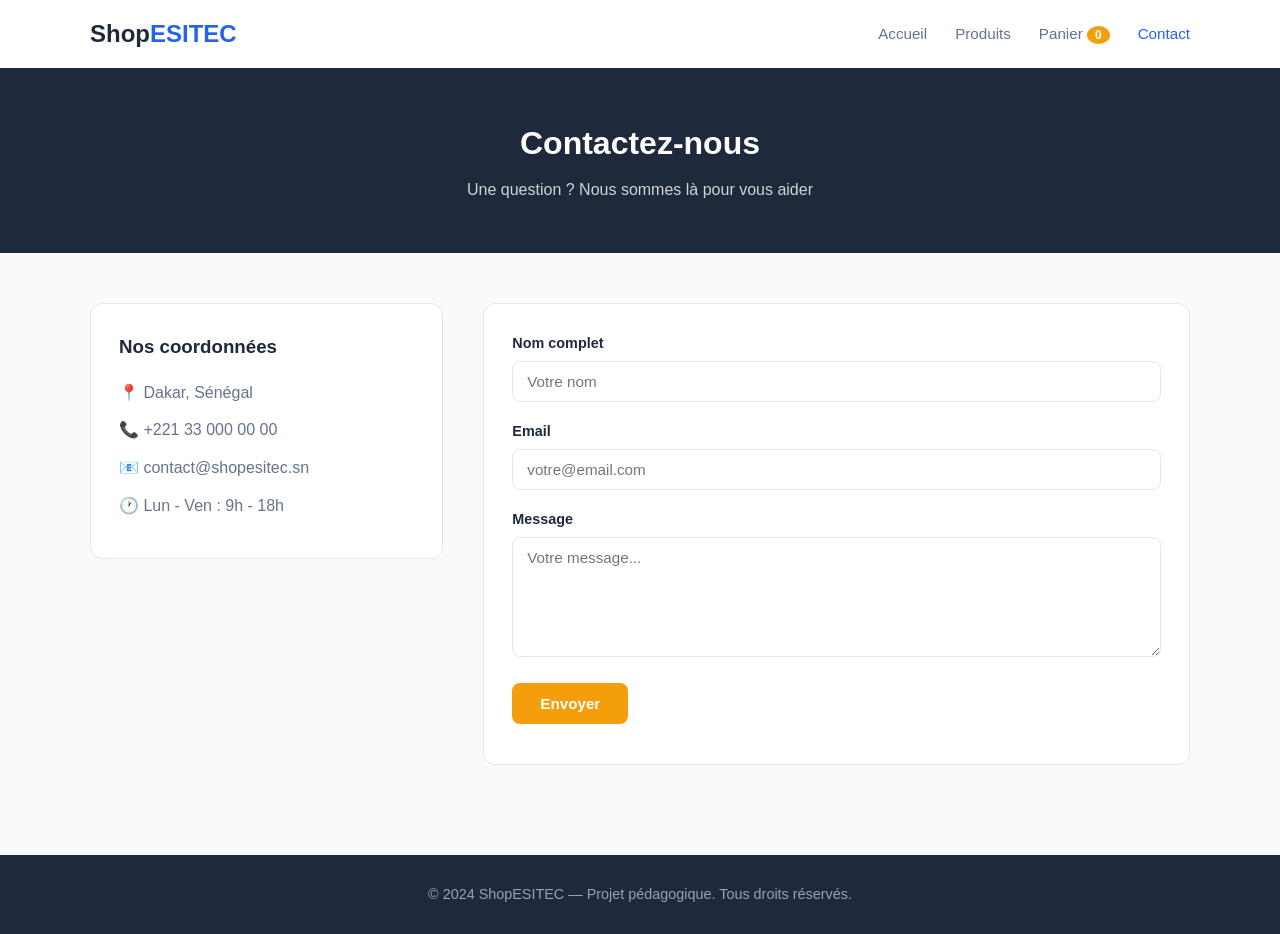
==== contact.html @ 6bfad1c2 "premier commit" ====
<!DOCTYPE html>
<html lang="fr">
<head>
  <meta charset="UTF-8" />
  <meta name="viewport" content="width=device-width, initial-scale=1.0" />
  <title>ShopESITEC — Contact</title>
  <link rel="stylesheet" href="css/style.css" />
  <link rel="stylesheet" href="css/responsive.css" />
</head>
<body>

  <header class="site-header">
    <div class="container header-content">
      <a href="index.html" class="logo">Shop<span>ESITEC</span></a>
      <nav class="main-nav">
        <ul>
          <li><a href="index.html">Accueil</a></li>
          <li><a href="products.html">Produits</a></li>
          <li><a href="cart.html">Panier <span id="cart-count" class="cart-badge">0</span></a></li>
          <li><a href="contact.html" class="active">Contact</a></li>
        </ul>
      </nav>
    </div>
  </header>

  <section class="page-banner">
    <div class="container">
      <h1>Contactez-nous</h1>
      <p>Une question ? Nous sommes là pour vous aider</p>
    </div>
  </section>

  <section class="container contact-section">
    <div class="contact-info">
      <h3>Nos coordonnées</h3>
      <p>📍 Dakar, Sénégal</p>
      <p>📞 +221 33 000 00 00</p>
      <p>📧 contact@shopesitec.sn</p>
      <p>🕐 Lun - Ven : 9h - 18h</p>
    </div>
    <form class="contact-form" id="contact-form">
      <div class="form-group">
        <label for="name">Nom complet</label>
        <input type="text" id="name" name="name" placeholder="Votre nom" />
      </div>
      <div class="form-group">
        <label for="email">Email</label>
        <input type="email" id="email" name="email" placeholder="votre@email.com" />
      </div>
      <div class="form-group">
        <label for="message">Message</label>
        <textarea id="message" name="message" placeholder="Votre message..."></textarea>
      </div>
      <button type="submit" class="btn btn-primary">Envoyer</button>
      <p id="form-feedback" class="form-feedback"></p>
    </form>
  </section>

  <footer class="site-footer">
    <div class="container">
      <p>&copy; 2024 ShopESITEC — Projet pédagogique. Tous droits réservés.</p>
    </div>
  </footer>

  <script src="js/products.js"></script>
  <script src="js/cart.js"></script>
  <script src="js/main.js"></script>
</body>
</html>
---- css/style.css ----
/* =================================================
   ShopESITEC — Feuille de style principale
   ================================================= */

:root {
  --primary: #2563eb;
  --primary-dark: #1d4ed8;
  --secondary: #f59e0b;
  --dark: #1e293b;
  --gray: #64748b;
  --light-gray: #f1f5f9;
  --white: #ffffff;
  --success: #16a34a;
  --border: #e2e8f0;
}

* {
  margin: 0;
  padding: 0;
  box-sizing: border-box;
}

body {
  font-family: 'Segoe UI', Tahoma, sans-serif;
  color: var(--dark);
  background-color: #fafafa;
  line-height: 1.6;
}

.container {
  max-width: 1140px;
  margin: 0 auto;
  padding: 0 20px;
}

/* ---- Header ---- */
.site-header {
  background-color: var(--white);
  box-shadow: 0 1px 4px rgba(0, 0, 0, 0.08);
  position: sticky;
  top: 0;
  z-index: 100;
}

.header-content {
  display: flex;
  justify-content: space-between;
  align-items: center;
  height: 68px;
}

.logo {
  font-size: 1.5rem;
  font-weight: 700;
  color: var(--dark);
  text-decoration: none;
}

.logo span {
  color: var(--primary);
}

.main-nav ul {
  display: flex;
  list-style: none;
  gap: 28px;
}

.main-nav a {
  color: var(--gray);
  text-decoration: none;
  font-size: 0.95rem;
  font-weight: 500;
  transition: color 0.2s;
}

.main-nav a:hover,
.main-nav a.active {
  color: var(--primary);
}

.cart-badge {
  background-color: var(--secondary);
  color: var(--white);
  border-radius: 50%;
  padding: 2px 8px;
  font-size: 0.75rem;
  font-weight: 700;
}

/* ---- Hero ---- */
.hero {
  background: linear-gradient(135deg, var(--primary) 0%, var(--primary-dark) 100%);
  color: var(--white);
  text-align: center;
  padding: 90px 0;
}

.hero h1 {
  font-size: 2.6rem;
  margin-bottom: 14px;
}

.hero p {
  font-size: 1.15rem;
  margin-bottom: 30px;
  opacity: 0.95;
}

/* ---- Buttons ---- */
.btn {
  display: inline-block;
  padding: 12px 28px;
  border-radius: 8px;
  text-decoration: none;
  font-weight: 600;
  font-size: 0.95rem;
  cursor: pointer;
  border: none;
  transition: all 0.2s;
}

.btn-primary {
  background-color: var(--secondary);
  color: var(--white);
}

.btn-primary:hover {
  background-color: #d97706;
}

.btn-small {
  padding: 8px 16px;
  font-size: 0.85rem;
}

/* ---- Features ---- */
.features {
  display: flex;
  gap: 24px;
  padding: 60px 20px;
  flex-wrap: wrap;
}

.feature-card {
  flex: 1;
  min-width: 240px;
  background: var(--white);
  border: 1px solid var(--border);
  border-radius: 12px;
  padding: 32px 24px;
  text-align: center;
}

.feature-icon {
  font-size: 2.4rem;
  margin-bottom: 14px;
}

.feature-card h3 {
  color: var(--dark);
  margin-bottom: 8px;
  font-size: 1.1rem;
}

.feature-card p {
  color: var(--gray);
  font-size: 0.9rem;
}

/* ---- Section title ---- */
.section-title {
  text-align: center;
  font-size: 1.8rem;
  color: var(--dark);
  margin-bottom: 36px;
  position: relative;
}

.section-title::after {
  content: '';
  display: block;
  width: 60px;
  height: 3px;
  background-color: var(--secondary);
  margin: 12px auto 0;
}

/* ---- Page banner ---- */
.page-banner {
  background-color: var(--dark);
  color: var(--white);
  text-align: center;
  padding: 50px 0;
}

.page-banner h1 {
  font-size: 2rem;
  margin-bottom: 8px;
}

.page-banner p {
  opacity: 0.8;
}

/* ---- Product grid ---- */
.featured,
.catalog {
  padding: 60px 20px;
}

.product-grid {
  display: grid;
  grid-template-columns: repeat(4, 1fr);
  gap: 24px;
}

.product-card {
  background: var(--white);
  border: 1px solid var(--border);
  border-radius: 12px;
  overflow: hidden;
  transition: transform 0.2s, box-shadow 0.2s;
}

.product-card:hover {
  transform: translateY(-4px);
  box-shadow: 0 8px 20px rgba(0, 0, 0, 0.1);
}

.product-image {
  height: 160px;
  background-color: var(--light-gray);
  display: flex;
  align-items: center;
  justify-content: center;
  font-size: 3.5rem;
}

.product-info {
  padding: 18px;
}

.product-category {
  font-size: 0.75rem;
  color: var(--primary);
  text-transform: uppercase;
  font-weight: 600;
  letter-spacing: 0.5px;
}

.product-name {
  font-size: 1.05rem;
  color: var(--dark);
  margin: 6px 0 10px;
}

.product-price {
  font-size: 1.2rem;
  font-weight: 700;
  color: var(--dark);
  margin-bottom: 14px;
}

/* ---- Catalog toolbar ---- */
.catalog-toolbar {
  display: flex;
  align-items: center;
  gap: 12px;
  margin-bottom: 30px;
}

.catalog-toolbar select {
  padding: 8px 14px;
  border: 1px solid var(--border);
  border-radius: 8px;
  font-size: 0.9rem;
  cursor: pointer;
}

/* ---- Cart ---- */
.cart-section {
  padding: 50px 20px;
  display: grid;
  grid-template-columns: 2fr 1fr;
  gap: 30px;
}

.cart-items {
  display: flex;
  flex-direction: column;
  gap: 16px;
}

.cart-item {
  display: flex;
  align-items: center;
  gap: 16px;
  background: var(--white);
  border: 1px solid var(--border);
  border-radius: 10px;
  padding: 16px;
}

.cart-item-icon {
  font-size: 2.2rem;
  width: 60px;
  text-align: center;
}

.cart-item-details {
  flex: 1;
}

.cart-item-details h4 {
  color: var(--dark);
  margin-bottom: 4px;
}

.cart-item-details p {
  color: var(--gray);
  font-size: 0.9rem;
}

.cart-item-actions {
  display: flex;
  align-items: center;
  gap: 10px;
}

.qty-btn {
  width: 28px;
  height: 28px;
  border: 1px solid var(--border);
  background: var(--light-gray);
  border-radius: 6px;
  cursor: pointer;
  font-weight: 700;
  color: var(--dark);
}

.remove-btn {
  background: none;
  border: none;
  color: #dc2626;
  cursor: pointer;
  font-size: 0.85rem;
  text-decoration: underline;
}

.cart-summary {
  background: var(--white);
  border: 1px solid var(--border);
  border-radius: 12px;
  padding: 24px;
  height: fit-content;
}

.cart-summary h3 {
  margin-bottom: 18px;
  color: var(--dark);
}

.summary-line {
  display: flex;
  justify-content: space-between;
  padding: 10px 0;
  color: var(--gray);
}

.summary-line.total {
  border-top: 2px solid var(--border);
  margin-top: 8px;
  padding-top: 16px;
  font-size: 1.15rem;
  font-weight: 700;
  color: var(--dark);
}

.cart-summary .btn {
  width: 100%;
  margin-top: 18px;
  text-align: center;
}

.empty-cart {
  text-align: center;
  padding: 60px 20px;
  color: var(--gray);
}

/* ---- Contact ---- */
.contact-section {
  padding: 50px 20px;
  display: grid;
  grid-template-columns: 1fr 2fr;
  gap: 40px;
}

.contact-info {
  background: var(--white);
  border: 1px solid var(--border);
  border-radius: 12px;
  padding: 28px;
  height: fit-content;
}

.contact-info h3 {
  color: var(--dark);
  margin-bottom: 18px;
}

.contact-info p {
  color: var(--gray);
  margin-bottom: 12px;
}

.contact-form {
  background: var(--white);
  border: 1px solid var(--border);
  border-radius: 12px;
  padding: 28px;
}

.form-group {
  margin-bottom: 18px;
}

.form-group label {
  display: block;
  font-weight: 600;
  margin-bottom: 6px;
  color: var(--dark);
  font-size: 0.9rem;
}

.form-group input,
.form-group textarea {
  width: 100%;
  padding: 11px 14px;
  border: 1px solid var(--border);
  border-radius: 8px;
  font-size: 0.95rem;
  font-family: inherit;
}

.form-group textarea {
  height: 120px;
  resize: vertical;
}

.form-feedback {
  margin-top: 12px;
  color: var(--success);
  font-weight: 600;
}

/* ---- Footer ---- */
.site-footer {
  background-color: var(--dark);
  color: #94a3b8;
  text-align: center;
  padding: 28px 0;
  margin-top: 40px;
  font-size: 0.9rem;
}
---- css/responsive.css ----
/* =================================================
   ShopESITEC — Styles responsive (mobile/tablette)
   ================================================= */

/* Tablette */
@media (max-width: 992px) {
  .product-grid {
    grid-template-columns: repeat(3, 1fr);
  }

  .cart-section {
    grid-template-columns: 1fr;
  }

  .contact-section {
    grid-template-columns: 1fr;
  }
}

/* Petite tablette */
@media (max-width: 768px) {
  .product-grid {
    grid-template-columns: repeat(2, 1fr);
  }

  .hero h1 {
    font-size: 2rem;
  }

  .features {
    flex-direction: column;
  }

  .header-content {
    flex-direction: column;
    height: auto;
    padding: 12px 0;
    gap: 10px;
  }

  .main-nav ul {
    gap: 18px;
  }
}

/* Mobile */
@media (max-width: 480px) {
  .product-grid {
    grid-template-columns: 1fr;
  }

  .hero {
    padding: 60px 0;
  }

  .hero h1 {
    font-size: 1.7rem;
  }

  .main-nav ul {
    gap: 12px;
    font-size: 0.85rem;
  }

  .section-title {
    font-size: 1.5rem;
  }
}
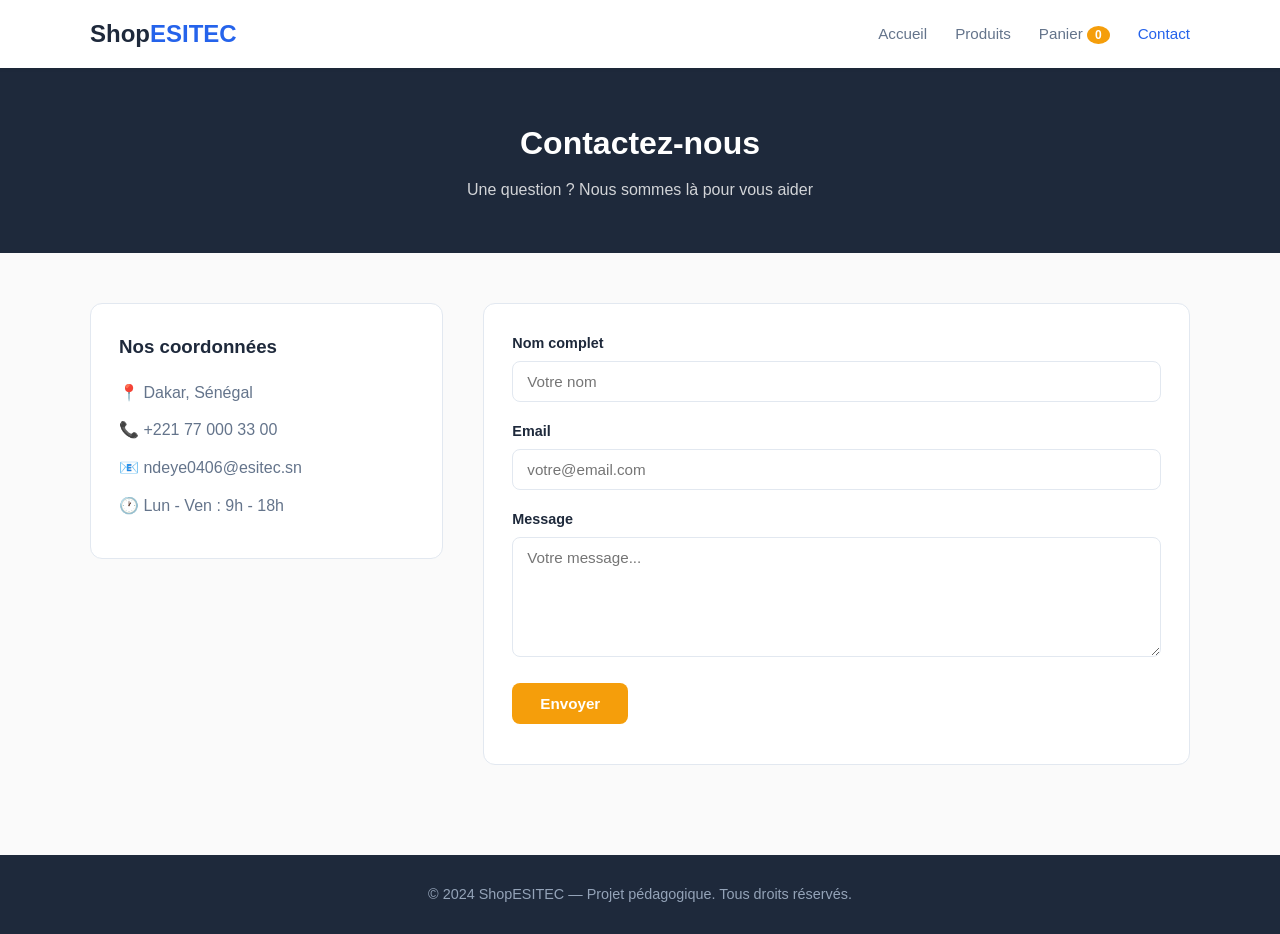
==== commit 622398da: "modification du numero de telephone et du mail sur contact.html" ====
--- a/contact.html
+++ b/contact.html
@@ -34,8 +34,8 @@
     <div class="contact-info">
       <h3>Nos coordonnées</h3>
       <p>📍 Dakar, Sénégal</p>
-      <p>📞 +221 33 000 00 00</p>
-      <p>📧 contact@shopesitec.sn</p>
+      <p>📞 +221 77 000 33 00</p>
+      <p>📧 ndeye0406@esitec.sn</p>
       <p>🕐 Lun - Ven : 9h - 18h</p>
     </div>
     <form class="contact-form" id="contact-form">
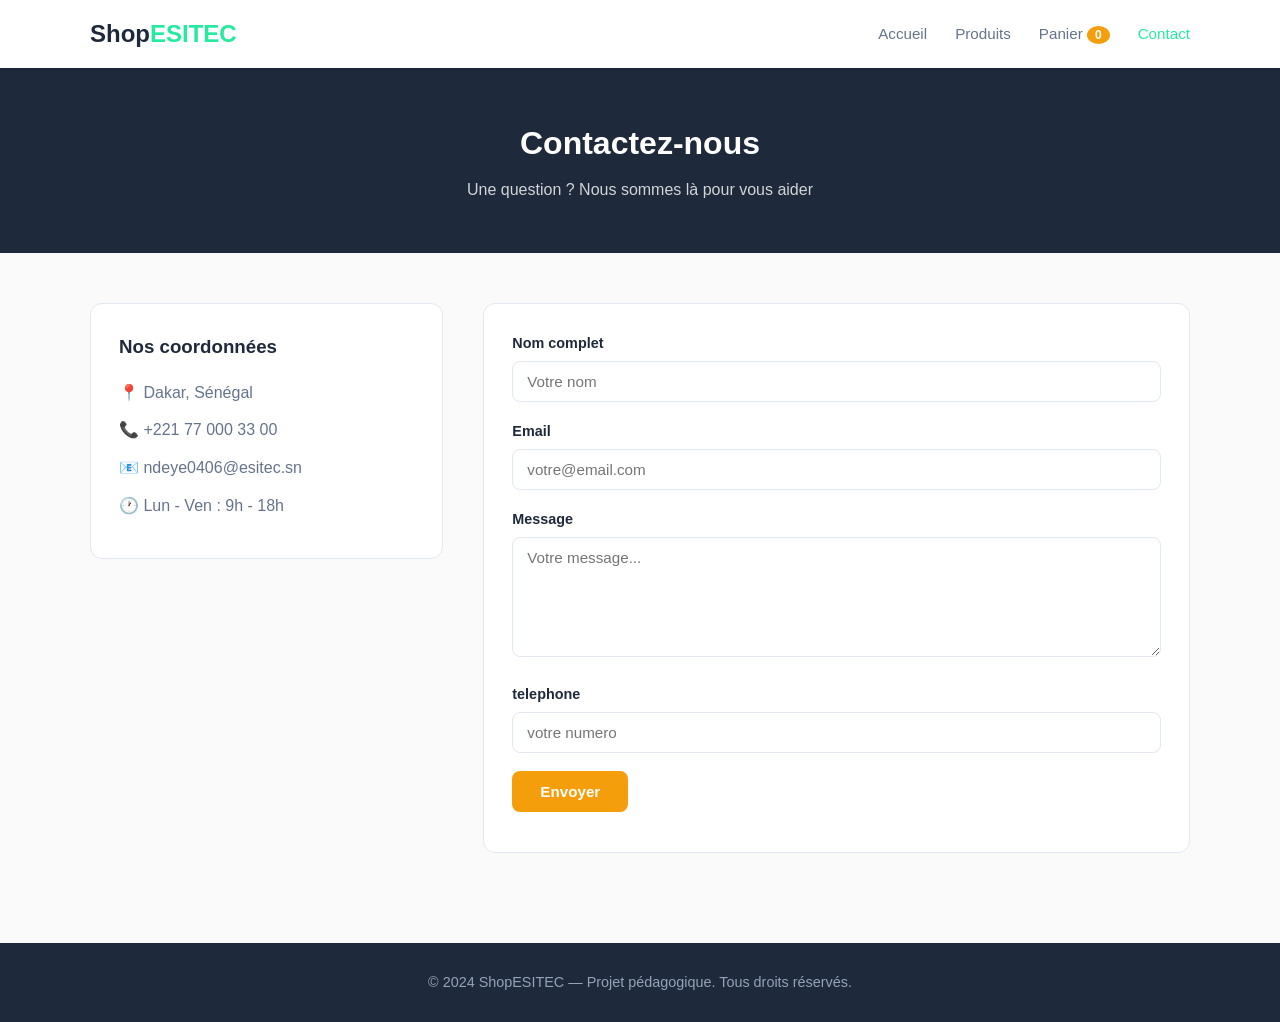
==== commit 3f23c0fb: "ajout de champ telephone" ====
--- a/contact.html
+++ b/contact.html
@@ -51,6 +51,10 @@
         <label for="message">Message</label>
         <textarea id="message" name="message" placeholder="Votre message..."></textarea>
       </div>
+      <div class="form-group">
+        <label for="telephone">telephone</label>
+        <input type=" tel" placeholder="votre numero">
+      </div>
       <button type="submit" class="btn btn-primary">Envoyer</button>
       <p id="form-feedback" class="form-feedback"></p>
     </form>
--- a/css/style.css
+++ b/css/style.css
@@ -3,7 +3,7 @@
    ================================================= */
 
 :root {
-  --primary: #2563eb;
+  --primary: #25eb9f;
   --primary-dark: #1d4ed8;
   --secondary: #f59e0b;
   --dark: #1e293b;
